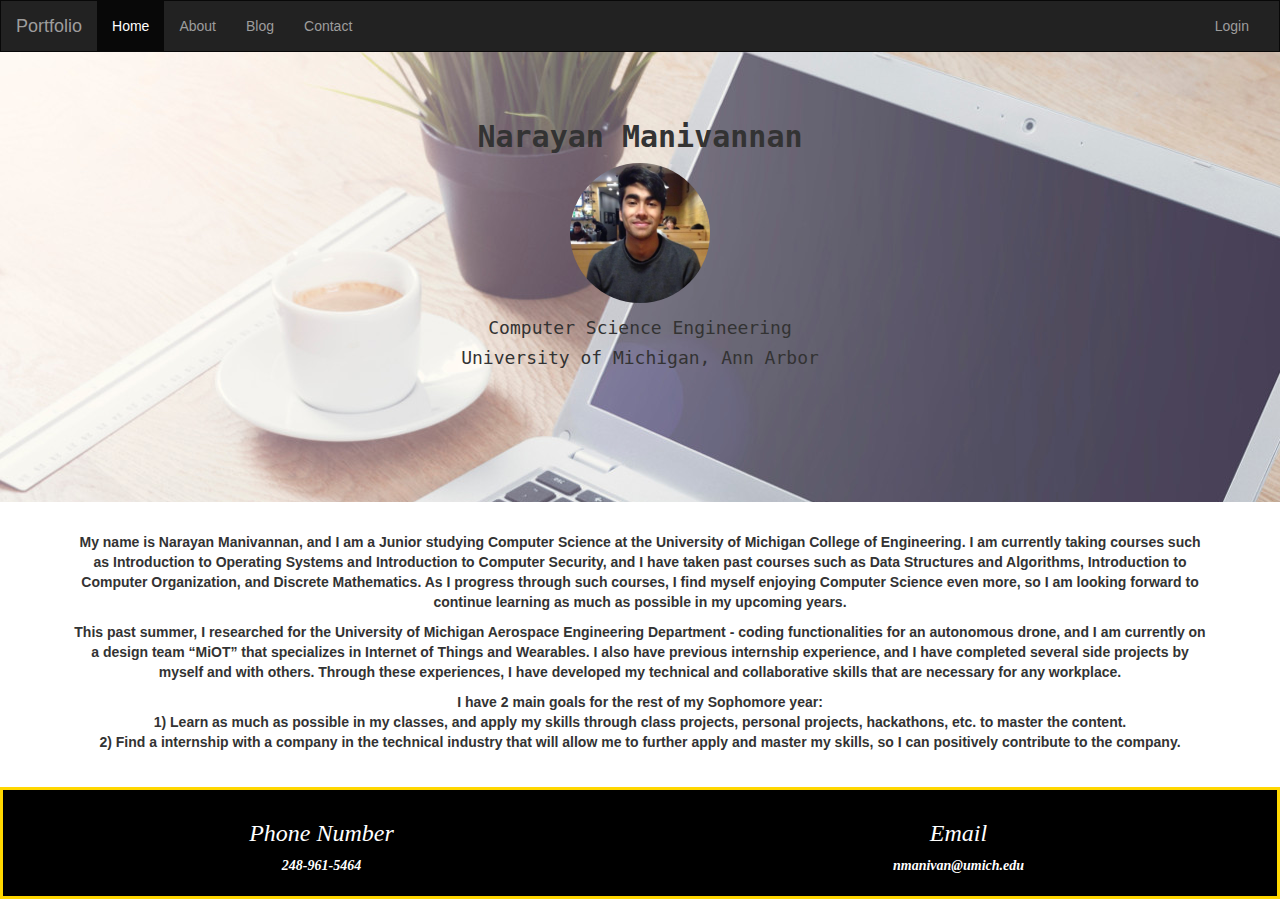
==== index.html @ 4908fe8a "Moved html files to root" ====
<!-- COVER PAGE -->
<!DOCTYPE html>
<html lang="en">
<!-- HEAD -->
<head>
    <!-- correct character set -->
    <meta charset="utf-8"> 
    <!-- mobile -->
    <meta name="viewport" content="width=device-width, initial-scale=1">
    <!-- CSS -->
    <link rel="stylesheet" href="/css/home.css">
    <!-- Include Jquery and BS -->
    <!-- BS -->
    <link rel="stylesheet" href="/css/bs/bootstrap.min.css">
    <!-- Jquery Scripts -->
    <script src="/js/jquery/jquery-3.2.1.min.js"></script>
    <script src="/css/bs/bootstrap.min.js"></script>
    <style>
        /* Remove the navbar's default margin-bottom and rounded borders */ 
        .navbar {
          margin-bottom: 0;
          border-radius: 0;
        }
        
        /* Add a gray background color and some padding to the footer */
        footer {
          background-color: black;
          color: white;
          font-style: italic;
          font-family: serif;
          border: solid;
          border-color: gold;
          padding: 10px;
          margin-top: 25px;
        }
    </style>
</head>

<!-- BODY -->
<body>

<nav class="navbar navbar-inverse">
  <div class="container-fluid">
    <div class="navbar-header">
      <button type="button" class="navbar-toggle" data-toggle="collapse" data-target="#myNavbar">
        <span class="icon-bar"></span>
        <span class="icon-bar"></span>
        <span class="icon-bar"></span>                        
      </button>
      <a class="navbar-brand">Portfolio</a>
    </div>
    <div class="collapse navbar-collapse" id="myNavbar">
      <ul class="nav navbar-nav">
        <li class="active"><a href="home.html">Home</a></li>
        <li><a href="about.html">About</a></li>
        <li><a href="blog.html">Blog</a></li>
        <li><a href="contact.html">Contact</a></li>
      </ul>
      <ul class="nav navbar-nav navbar-right">
        <li><a href="#"><span class="glyphicon glyphicon-log-in"></span> Login</a></li>
      </ul>
    </div>
  </div>
</nav>

<div class="jumbotron">
    <div class="container text-center">
        <h2> <strong> Narayan Manivannan <strong> </h2>     
        <p><img src="headshot.png" class="img-circle" alt="Cinque Terre" height="140px" width="140px"></p>
        <h4> Computer Science Engineering </h4>
        <h4> University of Michigan, Ann Arbor </h4>
    </div> 

</div>


<div class="background">
    <div class="container text-center">
        <p> My name is Narayan Manivannan, and I am a Junior studying Computer Science at the University of Michigan College of Engineering.  I am currently taking courses such as Introduction to Operating Systems and Introduction to Computer Security, and I have taken past courses such as Data Structures and Algorithms, Introduction to Computer Organization, and Discrete Mathematics.  As I progress through such courses, I find myself enjoying Computer Science even more, so I am looking forward to continue learning as much as possible in my upcoming years. </p>

        <p> This past summer, I researched for the University of Michigan Aerospace Engineering Department - coding functionalities for an autonomous drone, and I am currently on a design team “MiOT” that specializes in Internet of Things and Wearables.  I also have previous internship experience, and I have completed several side projects by myself and with others.  Through these experiences, I have developed my technical and collaborative skills that are necessary for any workplace. </p>     

        <p> I have 2 main goals for the rest of my Sophomore year: <br>
            1) Learn as much as possible in my classes, and apply my skills through class projects, personal projects, hackathons, etc. to master the content. <br>
            2) Find a internship with a company in the technical industry that will allow me to further apply and master my skills, so I can positively contribute to the company. </p>
    </div> 

</div>
  

<footer class="container-fluid text-center">
    <div class="row">
        <div class="col-sm-6">
            <h3> Phone Number </h3>
        </div>
        <div class="col-sm-6">
            <h3> Email </h3>
        </div>
    </div>
    <div class="row">
        <div class="col-sm-6">
            <p> 248-961-5464 </p>
        </div>
        <div class="col-sm-6">
            <p> nmanivan@umich.edu </p>
        </div>
    </div>
</footer>

</body>

</html>
---- css/home.css ----
.jumbotron { 
    background-image: url(../html/cover_background.jpg);
    height: 450px;
    font-family: monospace;
}
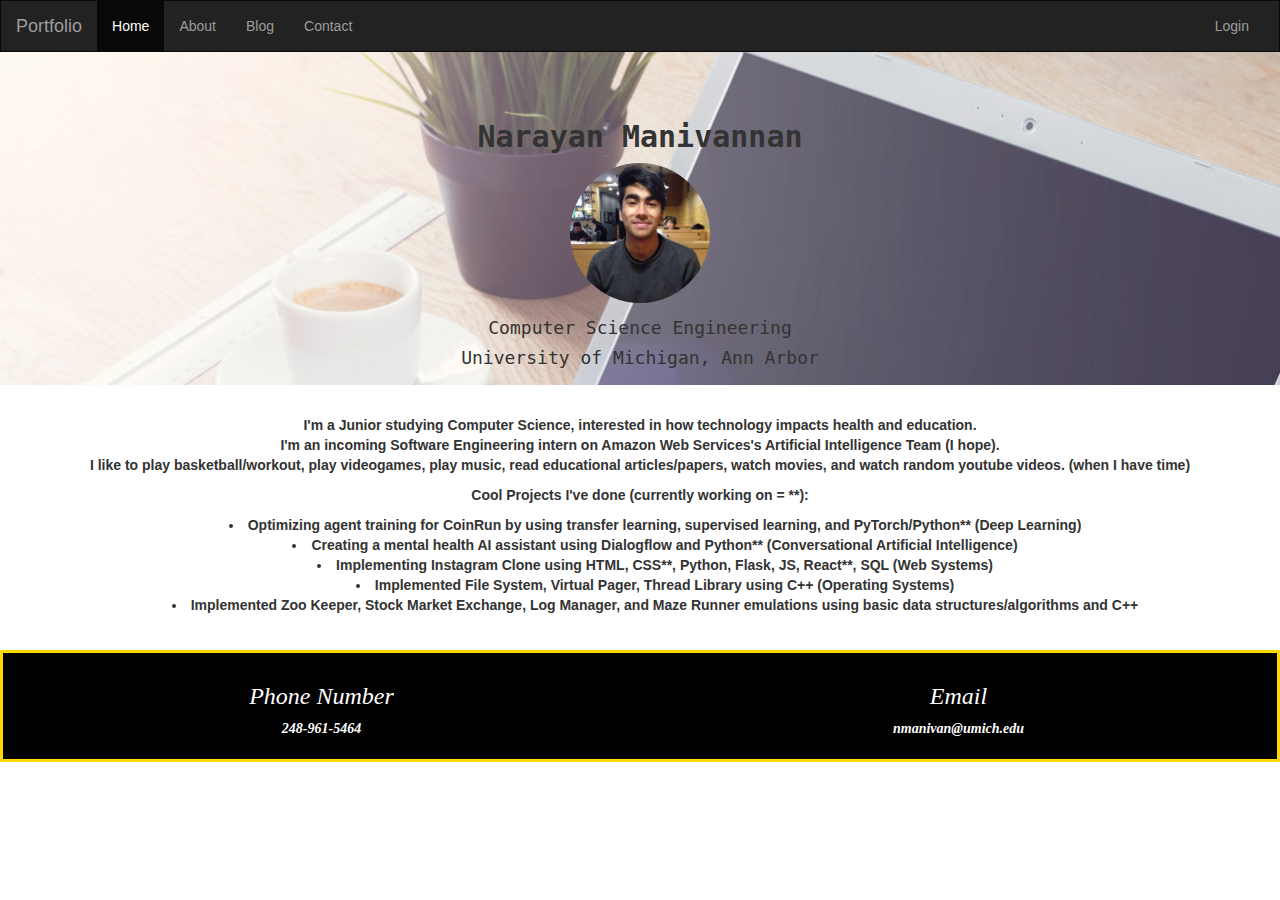
==== commit bb74e279: "Redid index page" ====
--- a/index.html
+++ b/index.html
@@ -8,13 +8,13 @@
     <!-- mobile -->
     <meta name="viewport" content="width=device-width, initial-scale=1">
     <!-- CSS -->
-    <link rel="stylesheet" href="/css/home.css">
+    <link rel="stylesheet" href="css/home.css">
     <!-- Include Jquery and BS -->
     <!-- BS -->
-    <link rel="stylesheet" href="/css/bs/bootstrap.min.css">
+    <link rel="stylesheet" href="css/bs/bootstrap.min.css">
     <!-- Jquery Scripts -->
-    <script src="/js/jquery/jquery-3.2.1.min.js"></script>
-    <script src="/css/bs/bootstrap.min.js"></script>
+    <script src="js/jquery/jquery-3.2.1.min.js"></script>
+    <script src="css/bs/bootstrap.min.js"></script>
     <style>
         /* Remove the navbar's default margin-bottom and rounded borders */ 
         .navbar {
@@ -57,7 +57,7 @@
         <li><a href="contact.html">Contact</a></li>
       </ul>
       <ul class="nav navbar-nav navbar-right">
-        <li><a href="#"><span class="glyphicon glyphicon-log-in"></span> Login</a></li>
+        <li><a href="login.html"><span class="glyphicon glyphicon-log-in"></span> Login</a></li>
       </ul>
     </div>
   </div>
@@ -76,13 +76,20 @@
 
 <div class="background">
     <div class="container text-center">
-        <p> My name is Narayan Manivannan, and I am a Junior studying Computer Science at the University of Michigan College of Engineering.  I am currently taking courses such as Introduction to Operating Systems and Introduction to Computer Security, and I have taken past courses such as Data Structures and Algorithms, Introduction to Computer Organization, and Discrete Mathematics.  As I progress through such courses, I find myself enjoying Computer Science even more, so I am looking forward to continue learning as much as possible in my upcoming years. </p>
-
-        <p> This past summer, I researched for the University of Michigan Aerospace Engineering Department - coding functionalities for an autonomous drone, and I am currently on a design team “MiOT” that specializes in Internet of Things and Wearables.  I also have previous internship experience, and I have completed several side projects by myself and with others.  Through these experiences, I have developed my technical and collaborative skills that are necessary for any workplace. </p>     
-
-        <p> I have 2 main goals for the rest of my Sophomore year: <br>
-            1) Learn as much as possible in my classes, and apply my skills through class projects, personal projects, hackathons, etc. to master the content. <br>
-            2) Find a internship with a company in the technical industry that will allow me to further apply and master my skills, so I can positively contribute to the company. </p>
+        <p> I'm a Junior studying Computer Science, interested in how technology impacts health and education. <br>
+        I'm an incoming Software Engineering intern on Amazon Web Services's Artificial Intelligence Team (I hope). <br>
+        I like to play basketball/workout, play videogames, play music, read educational articles/papers, watch movies, and watch random youtube videos. (when I have time)</p>
+        <!-- I interned this past summer on Amazon's Intelligent Cloud Control Team, saving ~$13,000/yr by automating variance between daily forecasts for hardware capacity <br>
+        I was also a research assisant at University of Michigan's Aerospace Engineering Lab, implementing a new LeddarVu8 sensor for a flying quadrotor drone </p> -->
+        <p> Cool Projects I've done (currently working on = **):
+          <ul class="container text-center" style="list-style-position: inside; vertical-align: middle;">
+            <li> Optimizing agent training for CoinRun by using transfer learning, supervised learning, and PyTorch/Python** (Deep Learning) </li>
+            <li> Creating a mental health AI assistant using Dialogflow and Python** (Conversational Artificial Intelligence) </li>
+            <li> Implementing Instagram Clone using HTML, CSS**, Python, Flask, JS, React**, SQL (Web Systems) </li>
+            <li> Implemented File System, Virtual Pager, Thread Library using C++ (Operating Systems) </li>
+            <li> Implemented Zoo Keeper, Stock Market Exchange, Log Manager, and Maze Runner emulations using basic data structures/algorithms and C++ </li>
+          </ul>
+        </p>
     </div> 
 
 </div>
--- a/css/home.css
+++ b/css/home.css
@@ -1,5 +1,5 @@
 .jumbotron { 
-    background-image: url(../html/cover_background.jpg);
-    height: 450px;
+    background-image: url(../cover_background.jpg);
+    height: 333px;
     font-family: monospace;
 }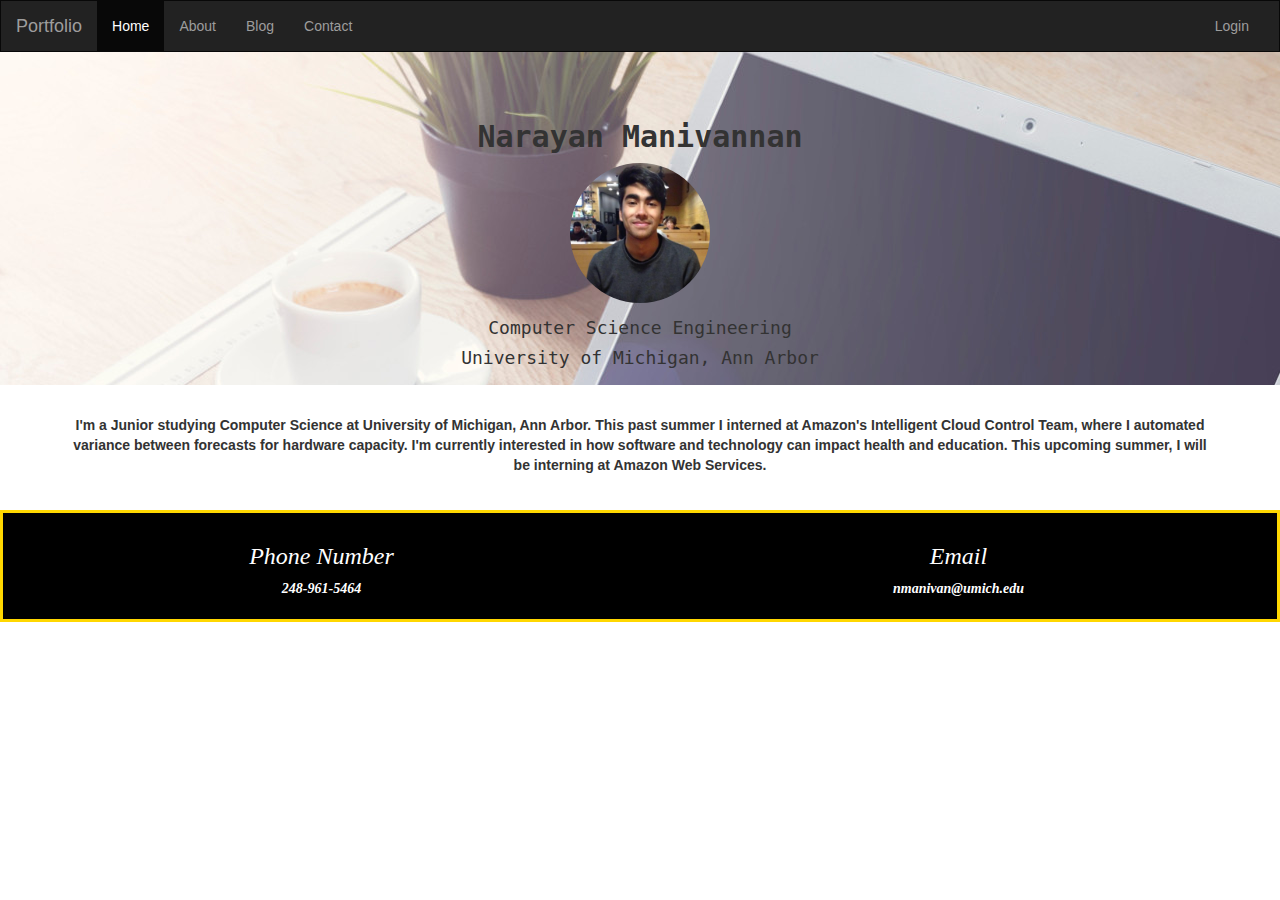
==== commit 67b898ee: "Updated site from sophomore -> junior year a little" ====
--- a/index.html
+++ b/index.html
@@ -76,20 +76,7 @@
 
 <div class="background">
     <div class="container text-center">
-        <p> I'm a Junior studying Computer Science, interested in how technology impacts health and education. <br>
-        I'm an incoming Software Engineering intern on Amazon Web Services's Artificial Intelligence Team (I hope). <br>
-        I like to play basketball/workout, play videogames, play music, read educational articles/papers, watch movies, and watch random youtube videos. (when I have time)</p>
-        <!-- I interned this past summer on Amazon's Intelligent Cloud Control Team, saving ~$13,000/yr by automating variance between daily forecasts for hardware capacity <br>
-        I was also a research assisant at University of Michigan's Aerospace Engineering Lab, implementing a new LeddarVu8 sensor for a flying quadrotor drone </p> -->
-        <p> Cool Projects I've done (currently working on = **):
-          <ul class="container text-center" style="list-style-position: inside; vertical-align: middle;">
-            <li> Optimizing agent training for CoinRun by using transfer learning, supervised learning, and PyTorch/Python** (Deep Learning) </li>
-            <li> Creating a mental health AI assistant using Dialogflow and Python** (Conversational Artificial Intelligence) </li>
-            <li> Implementing Instagram Clone using HTML, CSS**, Python, Flask, JS, React**, SQL (Web Systems) </li>
-            <li> Implemented File System, Virtual Pager, Thread Library using C++ (Operating Systems) </li>
-            <li> Implemented Zoo Keeper, Stock Market Exchange, Log Manager, and Maze Runner emulations using basic data structures/algorithms and C++ </li>
-          </ul>
-        </p>
+        <p> I'm a Junior studying Computer Science at University of Michigan, Ann Arbor. This past summer I interned at Amazon's Intelligent Cloud Control Team, where I automated variance between forecasts for hardware capacity. I'm currently interested in how software and technology can impact health and education. This upcoming summer, I will be interning at Amazon Web Services. </p>
     </div> 
 
 </div>
